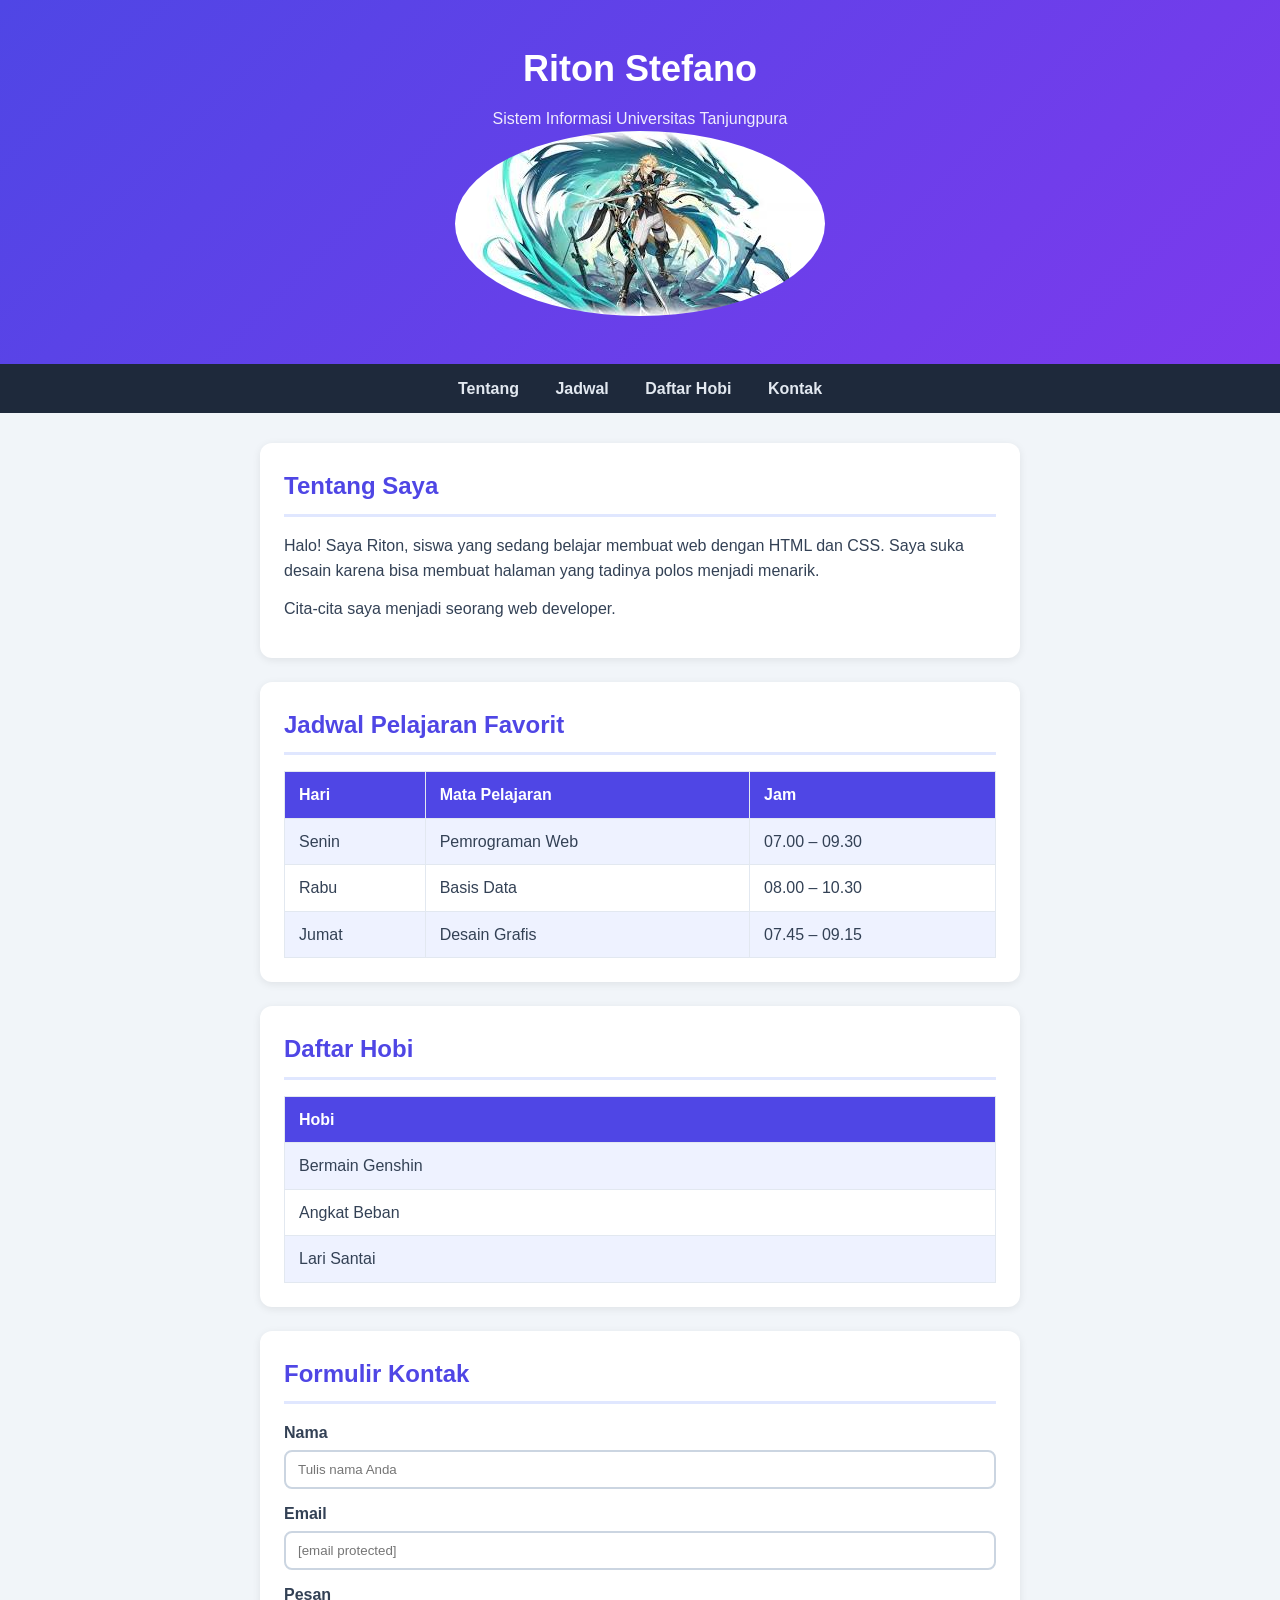
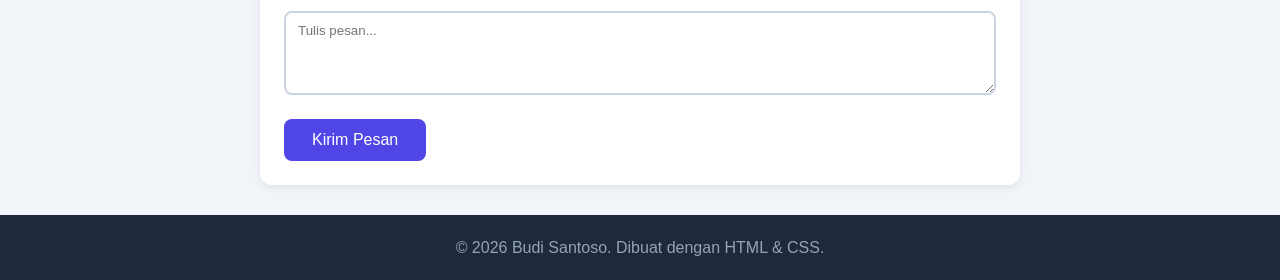
==== PRAKTIK-CSS/index.html @ 9c2e89f4 "Tugas Dari Pak Syahru" ====
<!DOCTYPE html>
<html lang="id">

<head>
    <meta charset="UTF-8">
    <meta name="viewport" content="width=device-width, initial-scale=1.0">
    <title>Profil Saya</title>
    <link rel="stylesheet" href="style.css">
</head>

<body>

    <header class="header">
        <h1>Riton Stefano</h1>
        <p>Sistem Informasi Universitas Tanjungpura</p>
        <img src="varkatest.jpg" alt="Ini Harusnya Foto Varka">
    </header>

    <nav class="nav">
        <a href="#tentang">Tentang</a>
        <a href="#jadwal">Jadwal</a>
        <a href="#hobi">Daftar Hobi</a>
        <a href="#kontak">Kontak</a>
    </nav>

    <main class="konten">
        <section id="tentang">
            <h2>Tentang Saya</h2>
            <p>Halo! Saya Riton, siswa yang sedang belajar membuat web
                dengan HTML dan CSS. Saya suka desain karena bisa membuat
                halaman yang tadinya polos menjadi menarik.</p>
            <p>Cita-cita saya menjadi seorang web developer.</p>
        </section>

        <section id="jadwal">
            <h2>Jadwal Pelajaran Favorit</h2>
            <table>
                <tr>
                    <th>Hari</th>
                    <th>Mata Pelajaran</th>
                    <th>Jam</th>
                </tr>
                <tr>
                    <td>Senin</td>
                    <td>Pemrograman Web</td>
                    <td>07.00 – 09.30</td>
                </tr>
                <tr>
                    <td>Rabu</td>
                    <td>Basis Data</td>
                    <td>08.00 – 10.30</td>
                </tr>
                <tr>
                    <td>Jumat</td>
                    <td>Desain Grafis</td>
                    <td>07.45 – 09.15</td>
                </tr>
            </table>
        </section>

        <section id="hobi">
            <h2>Daftar Hobi</h2>
            <table>
                <tr>
                    <th>Hobi</th>
                </tr>
                <tr>
                    <td>Bermain Genshin</td>
                </tr>
                <tr>
                    <td>Angkat Beban</td>
                </tr>
                <tr>
                    <td>Lari Santai</td>
                </tr>
            </table>
        </section>

        <section id="kontak">
            <h2>Formulir Kontak</h2>
            <form>
                <label for="nama">Nama</label>
                <input type="text" id="nama" placeholder="Tulis nama Anda">
                <label for="email">Email</label>
                <input type="email" id="email" placeholder="[email protected]">
                <label for="pesan">Pesan</label>
                <textarea id="pesan" rows="4" placeholder="Tulis pesan..."></textarea>
                <button type="submit">Kirim Pesan</button>
            </form>
        </section>
    </main>

    <footer class="footer">
        <p>&copy; 2026 Budi Santoso. Dibuat dengan HTML &amp; CSS.</p>
    </footer>

</body>

</html>
---- PRAKTIK-CSS/style.css ----
/* ===== Pengaturan Dasar ===== */
* {
    margin: 0;
    padding: 0;
    box-sizing: border-box;
}

body {
    font-family: Arial, Helvetica, sans-serif;
    line-height: 1.6;
    color: #334155;
    background-color: #f1f5f9;
}

/* ===== Header ===== */
.header {
    background: linear-gradient(135deg, #4f46e5, #7c3aed);
    color: #ffffff;
    text-align: center;
    padding: 40px 20px;
}

.header h1 {
    font-size: 36px;
    margin-bottom: 8px;
}

.header p {
    font-size: 16px;
    opacity: 0.9;
}

.header img{
    border-radius: 50%;
}

/* ===== Navigasi ===== */
.nav {
    background-color: #1e293b;
    text-align: center;
    padding: 12px;
}

.nav a {
    color: #e2e8f0;
    text-decoration: none;
    margin: 0 16px;
    font-weight: bold;
}

.nav a:hover {
    color: #a5b4fc;
}

/* ===== Konten ===== */
.konten {
    max-width: 800px;
    margin: 30px auto;
    padding: 0 20px;
}

.konten section {
    background-color: #ffffff;
    border-radius: 12px;
    padding: 24px;
    margin-bottom: 24px;
    box-shadow: 0 2px 8px rgba(0, 0, 0, 0.08);
}

.konten h2 {
    color: #4f46e5;
    border-bottom: 3px solid #e0e7ff;
    padding-bottom: 8px;
    margin-bottom: 16px;
}

.konten p {
    margin-bottom: 12px;
}

/* ===== Tabel ===== */
table {
    width: 100%;
    border-collapse: collapse;
}

th,
td {
    border: 1px solid #e2e8f0;
    padding: 10px 14px;
    text-align: left;
}

th {
    background-color: #4f46e5;
    color: #ffffff;
}

tr:nth-child(even) {
    background-color: #eef2ff;
}

tr:hover {
    background-color: #e0e7ff;
}

/* ===== Formulir ===== */
form label {
    display: block;
    font-weight: bold;
    margin: 12px 0 4px;
}

form input,
form textarea {
    width: 100%;
    padding: 10px 12px;
    border: 2px solid #cbd5e1;
    border-radius: 8px;
    font-family: inherit;
}

form input:focus,
form textarea:focus {
    outline: none;
    border-color: #4f46e5;
}

form button {
    margin-top: 16px;
    background-color: #4f46e5;
    color: #ffffff;
    border: none;
    padding: 12px 28px;
    border-radius: 8px;
    font-size: 16px;
    cursor: pointer;
}

form button:hover {
    background-color: #ca9c38;
    transform:scale(1.05)
}

/* ===== Footer ===== */
.footer {
    background-color: #1e293b;
    color: #94a3b8;
    text-align: center;
    padding: 20px;
}
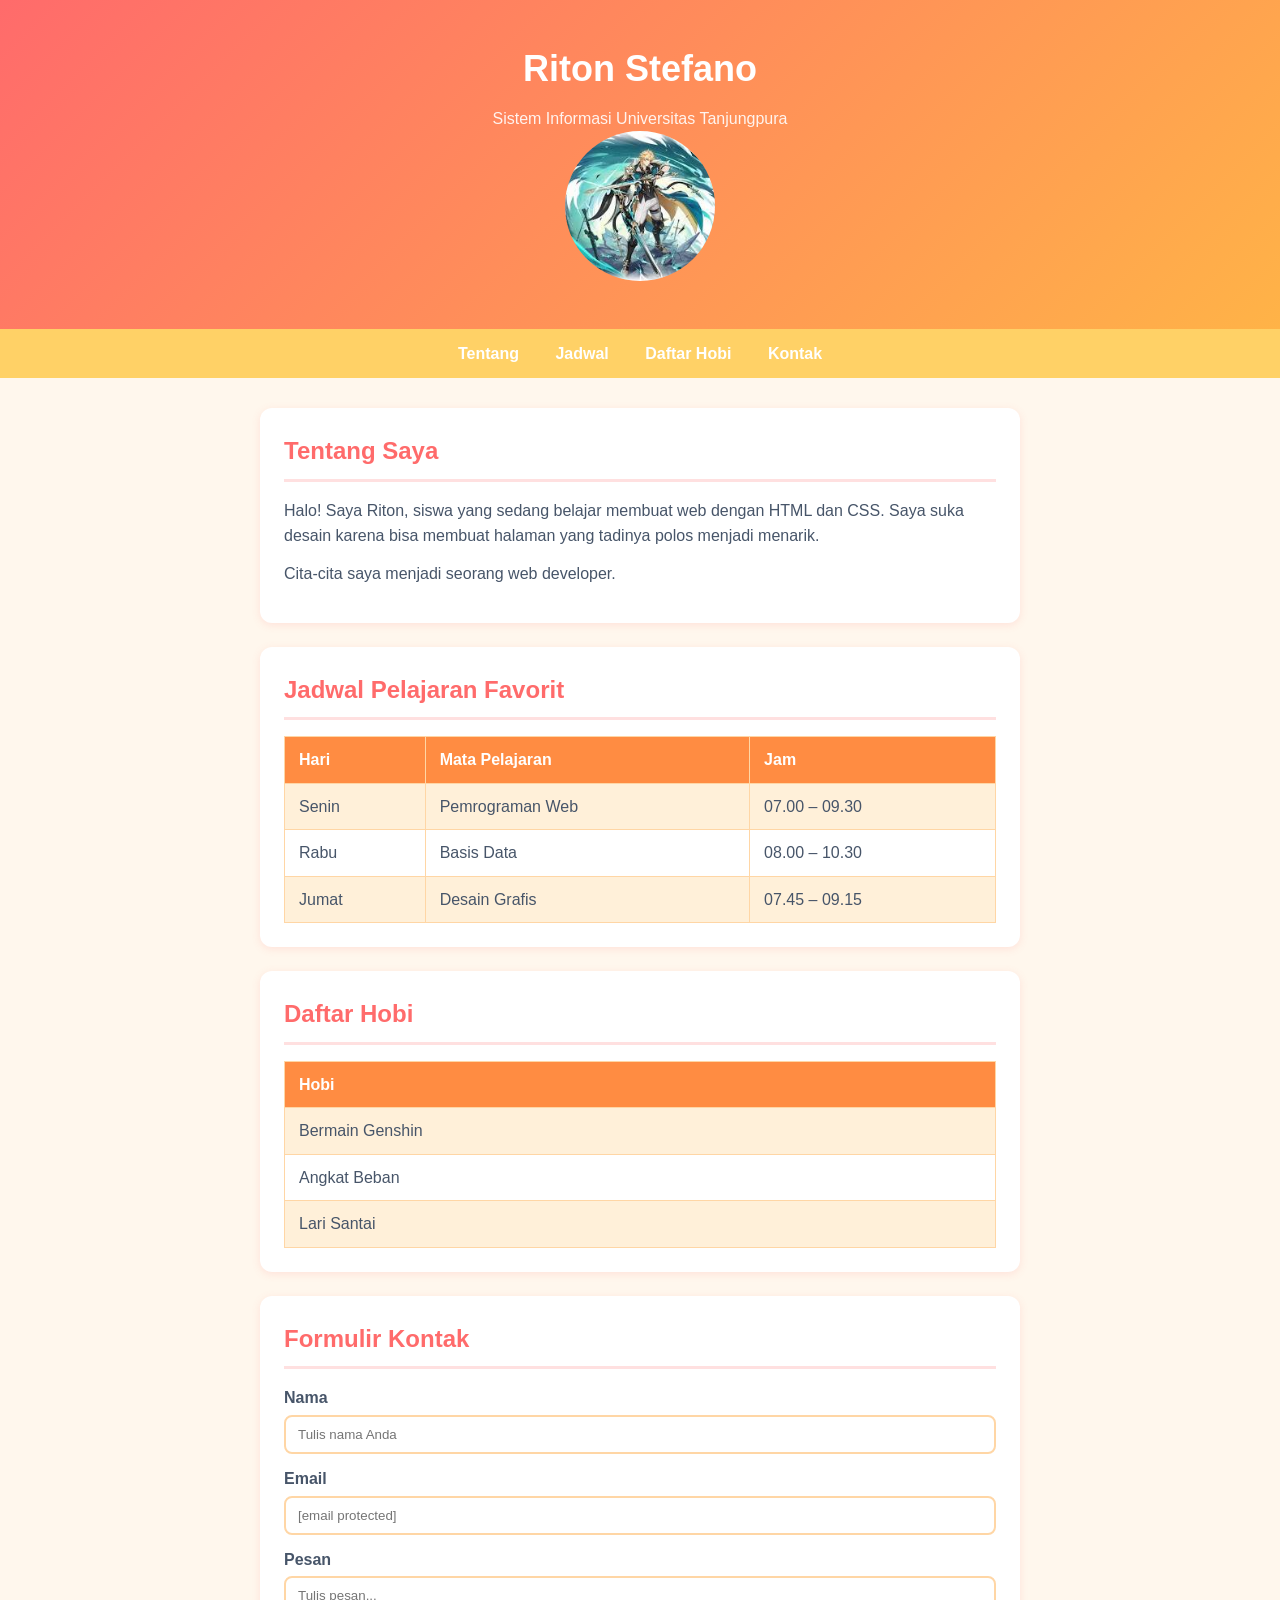
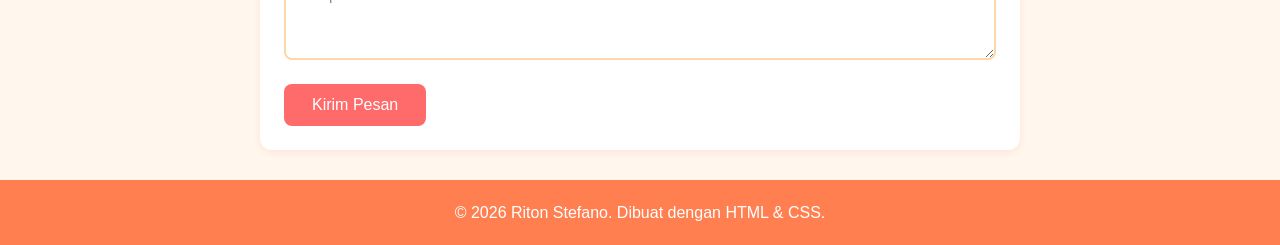
==== commit c487677a: "revisi" ====
--- a/PRAKTIK-CSS/index.html
+++ b/PRAKTIK-CSS/index.html
@@ -91,7 +91,7 @@
     </main>
 
     <footer class="footer">
-        <p>&copy; 2026 Budi Santoso. Dibuat dengan HTML &amp; CSS.</p>
+        <p>&copy; 2026 Riton Stefano. Dibuat dengan HTML &amp; CSS.</p>
     </footer>
 
 </body>
--- a/PRAKTIK-CSS/style.css
+++ b/PRAKTIK-CSS/style.css
@@ -1,3 +1,4 @@
+
 /* ===== Pengaturan Dasar ===== */
 * {
     margin: 0;
@@ -8,13 +9,13 @@
 body {
     font-family: Arial, Helvetica, sans-serif;
     line-height: 1.6;
-    color: #334155;
-    background-color: #f1f5f9;
+    color: #475569;
+    background-color: #fff7ed;
 }
 
 /* ===== Header ===== */
 .header {
-    background: linear-gradient(135deg, #4f46e5, #7c3aed);
+    background: linear-gradient(135deg, #ff6b6b, #ffb347);
     color: #ffffff;
     text-align: center;
     padding: 40px 20px;
@@ -30,26 +31,29 @@
     opacity: 0.9;
 }
 
-.header img{
+.header img {
+    width: 150px;
+    height: 150px;
+    object-fit: cover;
     border-radius: 50%;
 }
 
 /* ===== Navigasi ===== */
 .nav {
-    background-color: #1e293b;
+    background-color: #ffd166;
     text-align: center;
     padding: 12px;
 }
 
 .nav a {
-    color: #e2e8f0;
+    color: #ffffff;
     text-decoration: none;
     margin: 0 16px;
     font-weight: bold;
 }
 
 .nav a:hover {
-    color: #a5b4fc;
+    color: #ff6b6b;
 }
 
 /* ===== Konten ===== */
@@ -64,12 +68,12 @@
     border-radius: 12px;
     padding: 24px;
     margin-bottom: 24px;
-    box-shadow: 0 2px 8px rgba(0, 0, 0, 0.08);
+    box-shadow: 0 2px 8px rgba(255, 107, 107, 0.15);
 }
 
 .konten h2 {
-    color: #4f46e5;
-    border-bottom: 3px solid #e0e7ff;
+    color: #ff6b6b;
+    border-bottom: 3px solid #ffe0e0;
     padding-bottom: 8px;
     margin-bottom: 16px;
 }
@@ -86,22 +90,22 @@
 
 th,
 td {
-    border: 1px solid #e2e8f0;
+    border: 1px solid #ffd6a5;
     padding: 10px 14px;
     text-align: left;
 }
 
 th {
-    background-color: #4f46e5;
+    background-color: #ff8c42;
     color: #ffffff;
 }
 
 tr:nth-child(even) {
-    background-color: #eef2ff;
+    background-color: #fff0d9;
 }
 
 tr:hover {
-    background-color: #e0e7ff;
+    background-color: #ffe4b5;
 }
 
 /* ===== Formulir ===== */
@@ -115,7 +119,7 @@
 form textarea {
     width: 100%;
     padding: 10px 12px;
-    border: 2px solid #cbd5e1;
+    border: 2px solid #ffd6a5;
     border-radius: 8px;
     font-family: inherit;
 }
@@ -123,12 +127,12 @@
 form input:focus,
 form textarea:focus {
     outline: none;
-    border-color: #4f46e5;
+    border-color: #ff8c42;
 }
 
 form button {
     margin-top: 16px;
-    background-color: #4f46e5;
+    background-color: #ff6b6b;
     color: #ffffff;
     border: none;
     padding: 12px 28px;
@@ -138,14 +142,15 @@
 }
 
 form button:hover {
-    background-color: #ca9c38;
-    transform:scale(1.05)
+    background-color: #f7b32b;
+    transform: scale(1.05)
 }
 
 /* ===== Footer ===== */
 .footer {
-    background-color: #1e293b;
-    color: #94a3b8;
+    background-color: #ff7f50;
+    color: #ffffff;
     text-align: center;
     padding: 20px;
-}+}
+
